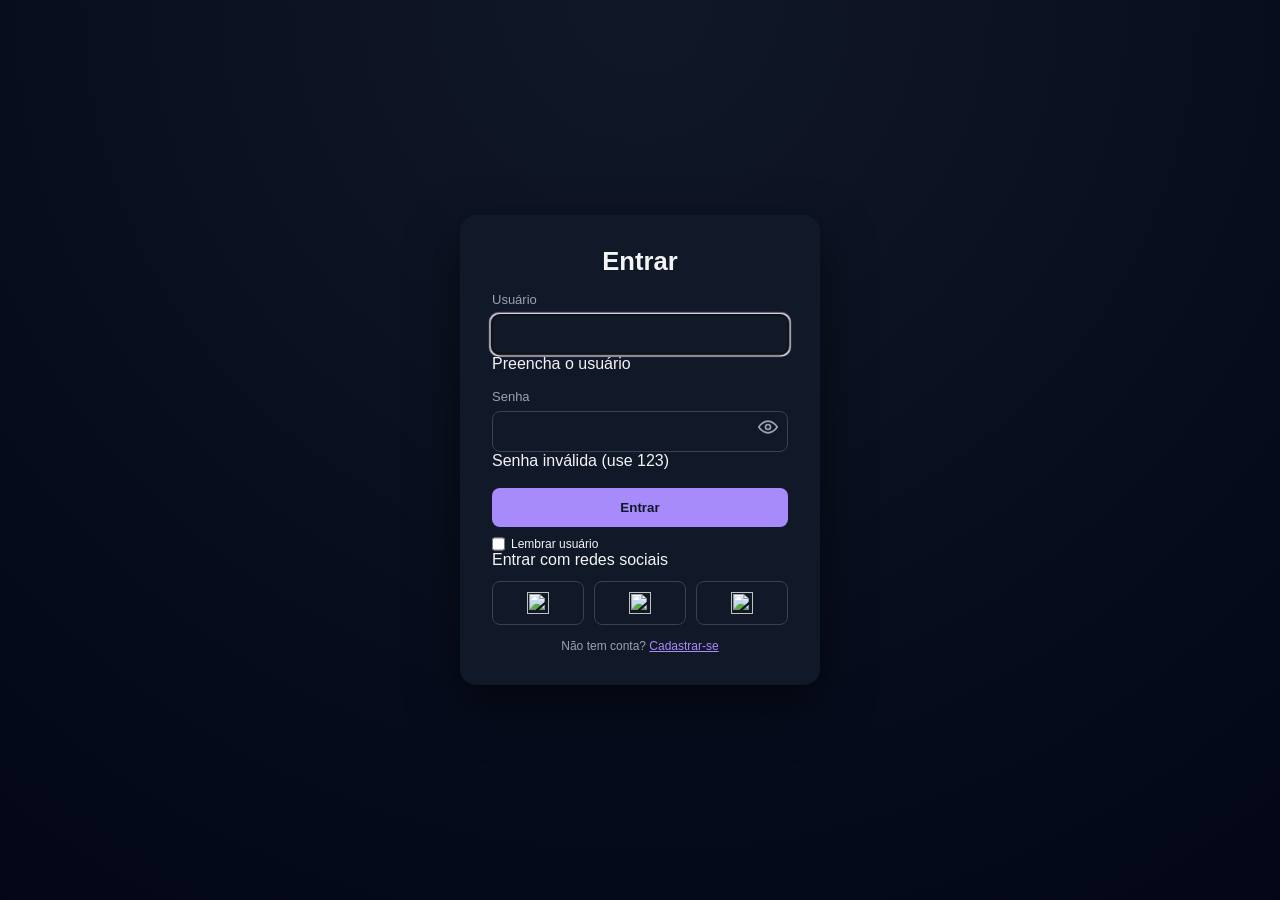
==== Login/INDEX.HTML @ ea07afb3 "feat: implementa sistema de login com validação, loader e UI responsiva Interface de autenticação re" ====
<!DOCTYPE html>
<html lang="pt-br">
<head>
<meta charset="UTF-8">
<meta name="viewport" content="width=device-width, initial-scale=1.0">
<title>Login</title>

<link rel="stylesheet" href="style.css">
<script src="script.js" defer></script>

<meta name="theme-color" content="#020617">
</head>

<body>

<div class="loader" id="loader">
  <div class="spinner"></div>
</div>

<div class="form-container">
  <p class="title">Entrar</p>

  <form onsubmit="login(event)">
    <div class="input-group">
      <label>Usuário</label>
      <input type="text" id="username">
      <div class="error" id="userError">Preencha o usuário</div>
    </div>

    <div class="input-group">
      <label>Senha</label>
      <div style="position:relative;">
        <input type="password" id="password">
        <span onclick="togglePass()" class="eye">
          <svg xmlns="http://www.w3.org/2000/svg" width="20" height="20" fill="none" stroke="#9ca3af" stroke-width="2" viewBox="0 0 24 24">
            <path d="M1 12s4-7 11-7 11 7 11 7-4 7-11 7S1 12 1 12z"/>
            <circle cx="12" cy="12" r="3"/>
          </svg>
        </span>
      </div>
      <div class="error" id="passError">Senha inválida (use 123)</div>
    </div>

    <button class="sign" id="loginBtn">Entrar</button>

    <label class="remember">
      <input type="checkbox" id="remember">
      Lembrar usuário
    </label>
  </form>

  <div class="social-message">
    <div class="line"></div>
    <div class="message">Entrar com redes sociais</div>
    <div class="line"></div>
  </div>

  <div class="social-icons">
    <div class="icon" onclick="socialLogin('Google')">
      <img src="https://upload.wikimedia.org/wikipedia/commons/0/09/IOS_Google_icon.png">
    </div>
    <div class="icon" onclick="socialLogin('Facebook')">
      <img src="https://upload.wikimedia.org/wikipedia/commons/5/51/Facebook_f_logo_%282019%29.svg">
    </div>
    <div class="icon" onclick="socialLogin('GitHub')">
      <img src="https://upload.wikimedia.org/wikipedia/commons/9/91/Octicons-mark-github.svg">
    </div>
  </div>

  <p class="signup">
    Não tem conta? <a href="cadastro.html">Cadastrar-se</a>
  </p>
</div>

</body>
</html>
---- Login/style.css ----
:root {
  --bg: #020617;
  --card: #111827;
  --border: #374151;
  --text: #f3f4f6;
  --muted: #9ca3af;
  --primary: #a78bfa;
  --error: #ef4444;
}

* {
  margin: 0;
  padding: 0;
  box-sizing: border-box;
  font-family: -apple-system, BlinkMacSystemFont, "Segoe UI", Roboto, sans-serif;
}

body {
  height: 100vh;
  background: radial-gradient(circle at top, #111827, #020617);
  display: flex;
  align-items: center;
  justify-content: center;
  padding: 16px;
  transition: opacity 0.3s ease;
}

/* LOADER */
.loader {
  position: fixed;
  inset: 0;
  background: rgba(2,6,23,0.9);
  display: none;
  align-items: center;
  justify-content: center;
  backdrop-filter: blur(6px);
  z-index: 999;
}

.spinner {
  width: 70px;
  height: 70px;
  border: 6px solid var(--border);
  border-top: 6px solid var(--primary);
  border-radius: 50%;
  animation: spin 1s linear infinite;
}

@keyframes spin {
  to { transform: rotate(360deg); }
}

/* CARD */
.form-container {
  width: 100%;
  max-width: 360px;
  background: var(--card);
  padding: 2rem;
  border-radius: 16px;
  color: var(--text);

  /* CENTRALIZAÇÃO REAL */
  position: relative;
  left: 0;
  top: 0;

  /* UX MELHOR */
  backdrop-filter: blur(10px);
  box-shadow: 0 20px 50px rgba(0,0,0,0.5);
  animation: fadeIn 0.4s ease;

  /* MOBILE SCROLL SE PRECISAR */
  max-height: 100vh;
  overflow-y: auto;
}

@keyframes fadeIn {
  from { opacity: 0; transform: translateY(10px);}
  to { opacity: 1; transform: translateY(0);}
}

.title {
  text-align: center;
  font-size: 1.6rem;
  font-weight: 700;
}

.input-group {
  margin-top: 14px;
}

.input-group label {
  font-size: 13px;
  color: var(--muted);
}

.input-group input {
  width: 100%;
  padding: 12px;
  margin-top: 6px;
  border-radius: 8px;
  border: 1px solid var(--border);
  background: transparent;
  color: var(--text);
  transition: 0.2s;
}

.input-group input:focus {
  border-color: var(--primary);
  box-shadow: 0 0 0 2px rgba(167,139,250,0.3);
  transform: scale(1.01);
}

.eye {
  position:absolute;
  right:10px;
  top:50%;
  transform:translateY(-50%);
  cursor:pointer;
}

/* BUTTON */
.sign {
  width: 100%;
  margin-top: 18px;
  padding: 12px;
  border-radius: 8px;
  border: none;
  background: var(--primary);
  color: #111827;
  font-weight: 600;
  cursor: pointer;
  transition: 0.2s;
}

.sign:hover { transform: scale(1.02); }
.sign:active { transform: scale(0.97); }
.sign:disabled { opacity: 0.6; }

/* SOCIAL */
.social-icons {
  margin-top: 12px;
  display: flex;
  gap: 10px;
}

.icon {
  flex: 1;
  padding: 10px;
  border-radius: 8px;
  border: 1px solid var(--border);
  display: flex;
  justify-content: center;
  cursor: pointer;
}

.icon:hover {
  background: rgba(255,255,255,0.05);
}

.icon img {
  width: 22px;
  height: 22px;
  object-fit: contain;
}

/* TEXT */
.signup {
  text-align: center;
  font-size: 12px;
  margin-top: 14px;
  color: var(--muted);
}

.signup a {
  color: var(--primary);
}

.remember {
  font-size:12px;
  display:flex;
  gap:6px;
  margin-top:10px;
}

/* SHAKE */
.shake {
  animation: shake 0.3s;
}

@keyframes shake {
  25% { transform: translateX(-5px); }
  50% { transform: translateX(5px); }
  75% { transform: translateX(-5px); }
}
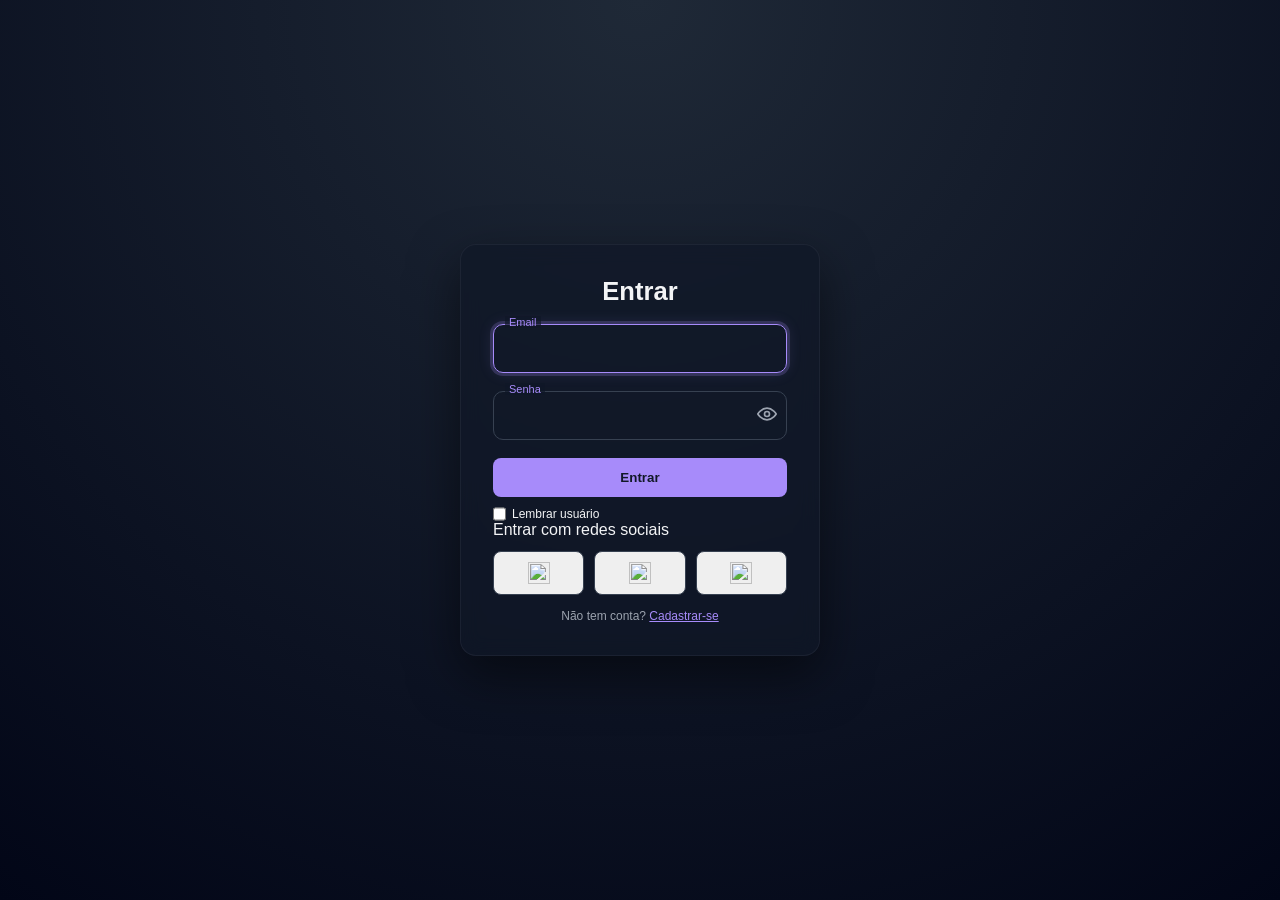
==== commit 17a0ee78: "Update INDEX.HTML" ====
--- a/Login/INDEX.HTML
+++ b/Login/INDEX.HTML
@@ -1,76 +1,76 @@
-<!DOCTYPE html>
-<html lang="pt-br">
-<head>
-<meta charset="UTF-8">
-<meta name="viewport" content="width=device-width, initial-scale=1.0">
-<title>Login</title>
+  <!DOCTYPE html>
+  <html lang="pt-br">
+  <head>
+  <meta charset="UTF-8">
+  <meta name="viewport" content="width=device-width, initial-scale=1.0">
+  <title>Login</title>
 
-<link rel="stylesheet" href="style.css">
-<script src="script.js" defer></script>
+  <link rel="stylesheet" href="style.css">
+  <script src="script.js" defer></script>
 
-<meta name="theme-color" content="#020617">
-</head>
+  <meta name="theme-color" content="#020617">
+  </head>
 
-<body>
+  <body>
 
-<div class="loader" id="loader">
-  <div class="spinner"></div>
+  <div class="loader" id="loader" aria-hidden="true">
+    <div class="spinner"></div>
+  </div>
+
+  <div class="form-container">
+    <p class="title">Entrar</p>
+
+      <form id="loginForm" novalidate>
+      <div class="input-group">
+        <input type="email" id="username" required autocomplete="email" name="username">
+        <label for="username">Email</label>
+      </div>
+
+      <div class="input-group">
+  <div class="password-wrapper">
+    <input type="password" id="password" required autocomplete="current-password" name="password">
+    <label for="password">Senha</label>
+
+    <span onclick="togglePass()" class="eye">
+      <svg xmlns="http://www.w3.org/2000/svg" width="20" height="20" fill="none" stroke="#9ca3af" stroke-width="2" viewBox="0 0 24 24">
+        <path d="M1 12s4-7 11-7 11 7 11 7-4 7-11 7S1 12 1 12z"/>
+        <circle cx="12" cy="12" r="3"/>
+      </svg>
+    </span>
+  </div>
+
 </div>
 
-<div class="form-container">
-  <p class="title">Entrar</p>
+      <button class="sign" id="loginBtn" type="submit">Entrar</button>
 
-  <form onsubmit="login(event)">
-    <div class="input-group">
-      <label>Usuário</label>
-      <input type="text" id="username">
-      <div class="error" id="userError">Preencha o usuário</div>
+      <label class="remember">
+        <input type="checkbox" id="remember">
+        Lembrar usuário
+      </label>
+    </form>
+
+    <div class="social-message">
+      <div class="line"></div>
+      <div class="message">Entrar com redes sociais</div>
+      <div class="line"></div>
     </div>
 
-    <div class="input-group">
-      <label>Senha</label>
-      <div style="position:relative;">
-        <input type="password" id="password">
-        <span onclick="togglePass()" class="eye">
-          <svg xmlns="http://www.w3.org/2000/svg" width="20" height="20" fill="none" stroke="#9ca3af" stroke-width="2" viewBox="0 0 24 24">
-            <path d="M1 12s4-7 11-7 11 7 11 7-4 7-11 7S1 12 1 12z"/>
-            <circle cx="12" cy="12" r="3"/>
-          </svg>
-        </span>
-      </div>
-      <div class="error" id="passError">Senha inválida (use 123)</div>
+    <div class="social-icons">
+      <button class="icon" type="button" onclick="socialLogin('Google')">
+        <img src="https://upload.wikimedia.org/wikipedia/commons/0/09/IOS_Google_icon.png">
+      </button>
+      <button class="icon" type="button" onclick="socialLogin('Facebook')">
+        <img src="https://upload.wikimedia.org/wikipedia/commons/5/51/Facebook_f_logo_%282019%29.svg">
+      </button>
+      <button class="icon" type="button" onclick="socialLogin('GitHub')">
+        <img src="https://upload.wikimedia.org/wikipedia/commons/9/91/Octicons-mark-github.svg">
+      </button>
     </div>
 
-    <button class="sign" id="loginBtn">Entrar</button>
-
-    <label class="remember">
-      <input type="checkbox" id="remember">
-      Lembrar usuário
-    </label>
-  </form>
-
-  <div class="social-message">
-    <div class="line"></div>
-    <div class="message">Entrar com redes sociais</div>
-    <div class="line"></div>
+    <p class="signup">
+      Não tem conta? <a href="cadastro.html">Cadastrar-se</a>
+    </p>
   </div>
 
-  <div class="social-icons">
-    <div class="icon" onclick="socialLogin('Google')">
-      <img src="https://upload.wikimedia.org/wikipedia/commons/0/09/IOS_Google_icon.png">
-    </div>
-    <div class="icon" onclick="socialLogin('Facebook')">
-      <img src="https://upload.wikimedia.org/wikipedia/commons/5/51/Facebook_f_logo_%282019%29.svg">
-    </div>
-    <div class="icon" onclick="socialLogin('GitHub')">
-      <img src="https://upload.wikimedia.org/wikipedia/commons/9/91/Octicons-mark-github.svg">
-    </div>
-  </div>
-
-  <p class="signup">
-    Não tem conta? <a href="cadastro.html">Cadastrar-se</a>
-  </p>
-</div>
-
-</body>
-</html>+  </body>
+  </html>
--- a/Login/style.css
+++ b/Login/style.css
@@ -17,7 +17,7 @@
 
 body {
   height: 100vh;
-  background: radial-gradient(circle at top, #111827, #020617);
+  background: radial-gradient(circle at top, #1f2937, #020617);
   display: flex;
   align-items: center;
   justify-content: center;
@@ -54,22 +54,16 @@
 .form-container {
   width: 100%;
   max-width: 360px;
-  background: var(--card);
+  background: rgba(17, 24, 39, 0.7);
   padding: 2rem;
+  border: 1px solid rgba(255,255,255,0.05);
+  color: var(--text);
   border-radius: 16px;
-  color: var(--text);
-
-  /* CENTRALIZAÇÃO REAL */
-  position: relative;
-  left: 0;
-  top: 0;
-
-  /* UX MELHOR */
+
   backdrop-filter: blur(10px);
   box-shadow: 0 20px 50px rgba(0,0,0,0.5);
   animation: fadeIn 0.4s ease;
 
-  /* MOBILE SCROLL SE PRECISAR */
   max-height: 100vh;
   overflow-y: auto;
 }
@@ -86,37 +80,70 @@
 }
 
 .input-group {
-  margin-top: 14px;
-}
-
-.input-group label {
-  font-size: 13px;
-  color: var(--muted);
+  position: relative;
+  margin-top: 18px;
 }
 
 .input-group input {
   width: 100%;
-  padding: 12px;
-  margin-top: 6px;
-  border-radius: 8px;
+  padding: 16px 12px;
+  border-radius: 10px;
   border: 1px solid var(--border);
   background: transparent;
   color: var(--text);
-  transition: 0.2s;
-}
-
+  outline: none;
+  transition: all 0.25s cubic-bezier(0.4, 0, 0.2, 1);
+}
+
+/* HOVER (micro interação) */
+.input-group input:hover {
+  border-color: #4b5563;
+}
+
+/* FOCO */
 .input-group input:focus {
   border-color: var(--primary);
-  box-shadow: 0 0 0 2px rgba(167,139,250,0.3);
-  transform: scale(1.01);
+  box-shadow: 
+    0 0 0 3px rgba(167,139,250,0.2),
+    0 0 15px rgba(167,139,250,0.15);
+}
+
+/* LABEL */
+.input-group label {
+  position: absolute;
+  left: 12px;
+  top: 16px;
+  color: var(--muted);
+  font-size: 14px;
+  pointer-events: none;
+  transition: all 0.25s cubic-bezier(0.4, 0, 0.2, 1);
+}
+
+/* FLOAT LABEL */
+.input-group input:focus + label,
+.input-group input:not(:placeholder-shown) + label {
+  top: -8px;
+  font-size: 11px;
+  color: var(--primary);
+  background: rgba(17, 24, 39, 0.7);
+  padding: 0 4px;
+}
+
+/* PASSWORD */
+.password-wrapper {
+  position: relative;
+}
+
+.password-wrapper input {
+  padding-right: 40px;
 }
 
 .eye {
-  position:absolute;
-  right:10px;
-  top:50%;
-  transform:translateY(-50%);
-  cursor:pointer;
+  position: absolute;
+  right: 10px;
+  top: 50%;
+  transform: translateY(-50%);
+  cursor: pointer;
 }
 
 /* BUTTON */
@@ -130,12 +157,13 @@
   color: #111827;
   font-weight: 600;
   cursor: pointer;
-  transition: 0.2s;
-}
-
-.sign:hover { transform: scale(1.02); }
-.sign:active { transform: scale(0.97); }
-.sign:disabled { opacity: 0.6; }
+  transition: all 0.2s ease;
+}
+
+.sign:hover {
+  transform: translateY(-2px);
+  box-shadow: 0 10px 20px rgba(0,0,0,0.3);
+}
 
 /* SOCIAL */
 .social-icons {
@@ -152,6 +180,7 @@
   display: flex;
   justify-content: center;
   cursor: pointer;
+  transition: 0.2s;
 }
 
 .icon:hover {
@@ -177,10 +206,15 @@
 }
 
 .remember {
-  font-size:12px;
-  display:flex;
-  gap:6px;
-  margin-top:10px;
+  font-size: 12px;
+  display: flex;
+  gap: 6px;
+  margin-top: 10px;
+}
+
+/* PLACEHOLDER */
+.input-group input::placeholder {
+  color: transparent;
 }
 
 /* SHAKE */
@@ -192,4 +226,4 @@
   25% { transform: translateX(-5px); }
   50% { transform: translateX(5px); }
   75% { transform: translateX(-5px); }
-}+}
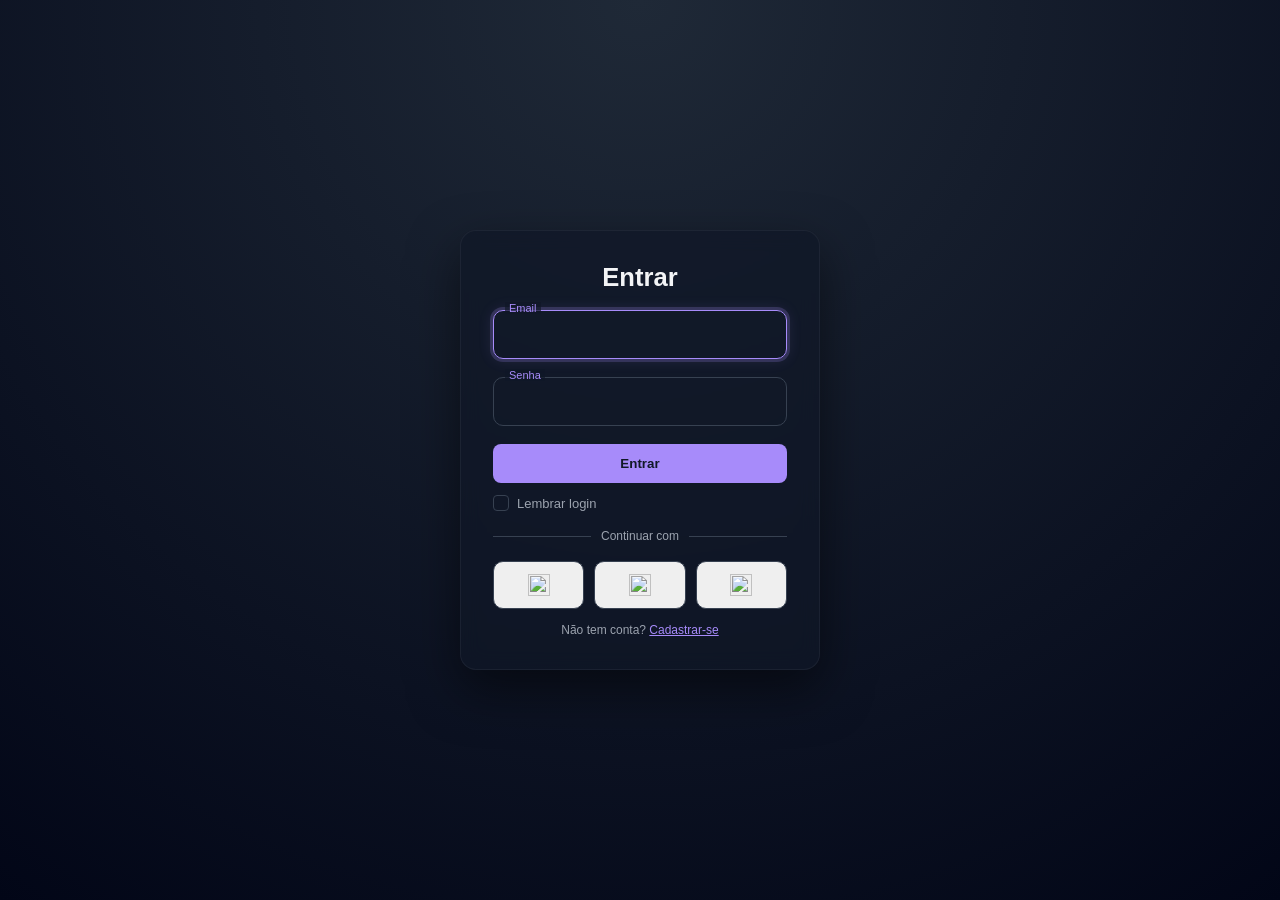
==== commit 428328ec: "Update INDEX.HTML" ====
--- a/Login/INDEX.HTML
+++ b/Login/INDEX.HTML
@@ -1,76 +1,71 @@
-  <!DOCTYPE html>
-  <html lang="pt-br">
-  <head>
-  <meta charset="UTF-8">
-  <meta name="viewport" content="width=device-width, initial-scale=1.0">
-  <title>Login</title>
+<!DOCTYPE html>
+<html lang="pt-br">
+<head>
+<meta charset="UTF-8">
+<meta name="viewport" content="width=device-width, initial-scale=1.0">
+<title>Login</title>
 
-  <link rel="stylesheet" href="style.css">
-  <script src="script.js" defer></script>
+<link rel="stylesheet" href="style.css">
+<script src="script.js" defer></script>
 
-  <meta name="theme-color" content="#020617">
-  </head>
+<meta name="theme-color" content="#020617">
+</head>
 
-  <body>
+<body>
 
-  <div class="loader" id="loader" aria-hidden="true">
-    <div class="spinner"></div>
-  </div>
-
-  <div class="form-container">
-    <p class="title">Entrar</p>
-
-      <form id="loginForm" novalidate>
-      <div class="input-group">
-        <input type="email" id="username" required autocomplete="email" name="username">
-        <label for="username">Email</label>
-      </div>
-
-      <div class="input-group">
-  <div class="password-wrapper">
-    <input type="password" id="password" required autocomplete="current-password" name="password">
-    <label for="password">Senha</label>
-
-    <span onclick="togglePass()" class="eye">
-      <svg xmlns="http://www.w3.org/2000/svg" width="20" height="20" fill="none" stroke="#9ca3af" stroke-width="2" viewBox="0 0 24 24">
-        <path d="M1 12s4-7 11-7 11 7 11 7-4 7-11 7S1 12 1 12z"/>
-        <circle cx="12" cy="12" r="3"/>
-      </svg>
-    </span>
-  </div>
-
+<div class="loader" id="loader">
+  <div class="spinner"></div>
 </div>
 
-      <button class="sign" id="loginBtn" type="submit">Entrar</button>
+<div class="form-container">
+  <p class="title">Entrar</p>
 
-      <label class="remember">
-        <input type="checkbox" id="remember">
-        Lembrar usuário
-      </label>
-    </form>
+  <form id="loginForm">
 
-    <div class="social-message">
-      <div class="line"></div>
-      <div class="message">Entrar com redes sociais</div>
-      <div class="line"></div>
+    <div class="input-group">
+      <input type="email" id="username" required>
+      <label>Email</label>
+    </div>
+
+    <div class="input-group">
+      <input type="password" id="password" required>
+      <label>Senha</label>
+    </div>
+
+    <button class="sign" type="submit">Entrar</button>
+
+    <label class="remember">
+      <input type="checkbox" id="remember">
+      <span class="checkmark"></span>
+      <span>Lembrar login</span>
+    </label>
+
+    <div class="divider">
+      <span>Continuar com</span>
     </div>
 
     <div class="social-icons">
+
       <button class="icon" type="button" onclick="socialLogin('Google')">
         <img src="https://upload.wikimedia.org/wikipedia/commons/0/09/IOS_Google_icon.png">
       </button>
+
       <button class="icon" type="button" onclick="socialLogin('Facebook')">
         <img src="https://upload.wikimedia.org/wikipedia/commons/5/51/Facebook_f_logo_%282019%29.svg">
       </button>
+
       <button class="icon" type="button" onclick="socialLogin('GitHub')">
         <img src="https://upload.wikimedia.org/wikipedia/commons/9/91/Octicons-mark-github.svg">
       </button>
+
     </div>
 
     <p class="signup">
       Não tem conta? <a href="cadastro.html">Cadastrar-se</a>
     </p>
-  </div>
 
-  </body>
-  </html>
+  </form>
+</div>
+
+</body>
+</html>
--- a/Login/style.css
+++ b/Login/style.css
@@ -22,10 +22,8 @@
   align-items: center;
   justify-content: center;
   padding: 16px;
-  transition: opacity 0.3s ease;
-}
-
-/* LOADER */
+}
+
 .loader {
   position: fixed;
   inset: 0;
@@ -50,15 +48,14 @@
   to { transform: rotate(360deg); }
 }
 
-/* CARD */
 .form-container {
   width: 100%;
   max-width: 360px;
   background: rgba(17, 24, 39, 0.7);
   padding: 2rem;
+  border-radius: 16px;
   border: 1px solid rgba(255,255,255,0.05);
   color: var(--text);
-  border-radius: 16px;
 
   backdrop-filter: blur(10px);
   box-shadow: 0 20px 50px rgba(0,0,0,0.5);
@@ -92,15 +89,13 @@
   background: transparent;
   color: var(--text);
   outline: none;
-  transition: all 0.25s cubic-bezier(0.4, 0, 0.2, 1);
-}
-
-/* HOVER (micro interação) */
+  transition: all 0.25s ease;
+}
+
 .input-group input:hover {
   border-color: #4b5563;
 }
 
-/* FOCO */
 .input-group input:focus {
   border-color: var(--primary);
   box-shadow: 
@@ -108,7 +103,6 @@
     0 0 15px rgba(167,139,250,0.15);
 }
 
-/* LABEL */
 .input-group label {
   position: absolute;
   left: 12px;
@@ -116,10 +110,9 @@
   color: var(--muted);
   font-size: 14px;
   pointer-events: none;
-  transition: all 0.25s cubic-bezier(0.4, 0, 0.2, 1);
-}
-
-/* FLOAT LABEL */
+  transition: 0.25s;
+}
+
 .input-group input:focus + label,
 .input-group input:not(:placeholder-shown) + label {
   top: -8px;
@@ -146,7 +139,6 @@
   cursor: pointer;
 }
 
-/* BUTTON */
 .sign {
   width: 100%;
   margin-top: 18px;
@@ -165,17 +157,35 @@
   box-shadow: 0 10px 20px rgba(0,0,0,0.3);
 }
 
-/* SOCIAL */
+.divider {
+  display: flex;
+  align-items: center;
+  margin: 18px 0;
+  color: var(--muted);
+  font-size: 12px;
+}
+
+.divider::before,
+.divider::after {
+  content: "";
+  flex: 1;
+  height: 1px;
+  background: var(--border);
+}
+
+.divider span {
+  padding: 0 10px;
+}
+
 .social-icons {
-  margin-top: 12px;
   display: flex;
   gap: 10px;
 }
 
 .icon {
   flex: 1;
-  padding: 10px;
-  border-radius: 8px;
+  padding: 12px;
+  border-radius: 10px;
   border: 1px solid var(--border);
   display: flex;
   justify-content: center;
@@ -185,15 +195,41 @@
 
 .icon:hover {
   background: rgba(255,255,255,0.05);
+  transform: translateY(-2px);
 }
 
 .icon img {
   width: 22px;
   height: 22px;
-  object-fit: contain;
-}
-
-/* TEXT */
+}
+
+.remember {
+  display: flex;
+  align-items: center;
+  gap: 8px;
+  margin-top: 12px;
+  cursor: pointer;
+  font-size: 13px;
+  color: var(--muted);
+}
+
+.remember input {
+  display: none;
+}
+
+.checkmark {
+  width: 16px;
+  height: 16px;
+  border-radius: 4px;
+  border: 1px solid var(--border);
+  transition: 0.2s;
+}
+
+.remember input:checked + .checkmark {
+  background: var(--primary);
+  border-color: var(--primary);
+}
+
 .signup {
   text-align: center;
   font-size: 12px;
@@ -205,19 +241,6 @@
   color: var(--primary);
 }
 
-.remember {
-  font-size: 12px;
-  display: flex;
-  gap: 6px;
-  margin-top: 10px;
-}
-
-/* PLACEHOLDER */
-.input-group input::placeholder {
-  color: transparent;
-}
-
-/* SHAKE */
 .shake {
   animation: shake 0.3s;
 }
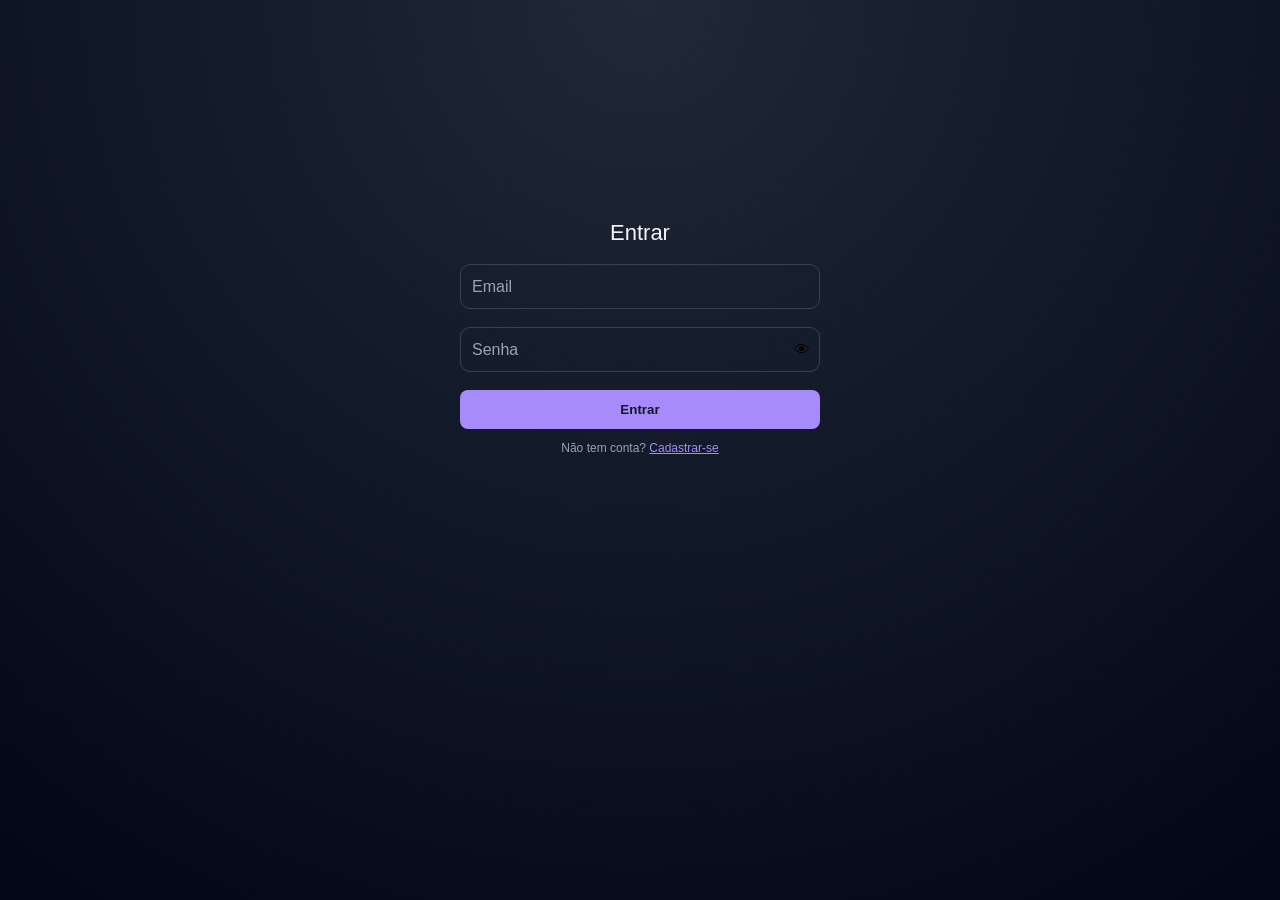
==== commit 649fb6d1: "Update INDEX.HTML" ====
--- a/Login/INDEX.HTML
+++ b/Login/INDEX.HTML
@@ -3,7 +3,7 @@
 <head>
 <meta charset="UTF-8">
 <meta name="viewport" content="width=device-width, initial-scale=1.0">
-<title>Login</title>
+<title>Auth</title>
 
 <link rel="stylesheet" href="style.css">
 <script src="script.js" defer></script>
@@ -18,53 +18,69 @@
 </div>
 
 <div class="form-container">
-  <p class="title">Entrar</p>
 
-  <form id="loginForm">
+  <div class="forms-wrapper">
 
-    <div class="input-group">
-      <input type="email" id="username" required>
-      <label>Email</label>
-    </div>
+    <!-- LOGIN -->
+    <form id="loginForm" class="active">
 
-    <div class="input-group">
-      <input type="password" id="password" required>
-      <label>Senha</label>
-    </div>
+      <p class="title">Entrar</p>
 
-    <button class="sign" type="submit">Entrar</button>
+      <div class="input-group">
+        <input type="email" id="loginEmail" required placeholder=" ">
+        <label>Email</label>
+      </div>
 
-    <label class="remember">
-      <input type="checkbox" id="remember">
-      <span class="checkmark"></span>
-      <span>Lembrar login</span>
-    </label>
+      <div class="input-group password-wrapper">
+        <input type="password" id="loginPassword" required placeholder=" ">
+        <label>Senha</label>
+        <span class="eye" onclick="togglePassword('loginPassword')">👁</span>
+      </div>
 
-    <div class="divider">
-      <span>Continuar com</span>
-    </div>
+      <button class="sign" type="submit">Entrar</button>
 
-    <div class="social-icons">
+      <p class="signup">
+        Não tem conta? <a href="#" onclick="showForm('register')">Cadastrar-se</a>
+      </p>
 
-      <button class="icon" type="button" onclick="socialLogin('Google')">
-        <img src="https://upload.wikimedia.org/wikipedia/commons/0/09/IOS_Google_icon.png">
-      </button>
+    </form>
 
-      <button class="icon" type="button" onclick="socialLogin('Facebook')">
-        <img src="https://upload.wikimedia.org/wikipedia/commons/5/51/Facebook_f_logo_%282019%29.svg">
-      </button>
+    <!-- CADASTRO -->
+    <form id="registerForm">
 
-      <button class="icon" type="button" onclick="socialLogin('GitHub')">
-        <img src="https://upload.wikimedia.org/wikipedia/commons/9/91/Octicons-mark-github.svg">
-      </button>
+      <p class="title">Criar conta</p>
 
-    </div>
+      <div class="input-group">
+        <input type="text" id="name" required placeholder=" ">
+        <label>Nome</label>
+      </div>
 
-    <p class="signup">
-      Não tem conta? <a href="cadastro.html">Cadastrar-se</a>
-    </p>
+      <div class="input-group">
+        <input type="email" id="email" required placeholder=" ">
+        <label>Email</label>
+      </div>
 
-  </form>
+      <div class="input-group password-wrapper">
+        <input type="password" id="password" required placeholder=" ">
+        <label>Senha</label>
+        <span class="eye" onclick="togglePassword('password')">👁</span>
+      </div>
+
+      <div class="input-group password-wrapper">
+        <input type="password" id="confirmPassword" required placeholder=" ">
+        <label>Confirmar senha</label>
+        <span class="eye" onclick="togglePassword('confirmPassword')">👁</span>
+      </div>
+
+      <button class="sign" type="submit">Cadastrar</button>
+
+      <p class="signup">
+        Já tem conta? <a href="#" onclick="showForm('login')">Entrar</a>
+      </p>
+
+    </form>
+
+  </div>
 </div>
 
 </body>
--- a/Login/style.css
+++ b/Login/style.css
@@ -5,7 +5,6 @@
   --text: #f3f4f6;
   --muted: #9ca3af;
   --primary: #a78bfa;
-  --error: #ef4444;
 }
 
 * {
@@ -15,29 +14,33 @@
   font-family: -apple-system, BlinkMacSystemFont, "Segoe UI", Roboto, sans-serif;
 }
 
+html, body {
+  height: 100%;
+  overflow: hidden;
+}
+
 body {
-  height: 100vh;
+  min-height: 100dvh;
+  display: flex;
+  justify-content: center;
+  align-items: center;
+  padding: 16px;
   background: radial-gradient(circle at top, #1f2937, #020617);
-  display: flex;
-  align-items: center;
-  justify-content: center;
-  padding: 16px;
 }
 
 .loader {
   position: fixed;
   inset: 0;
+  display: none;
+  justify-content: center;
+  align-items: center;
   background: rgba(2,6,23,0.9);
-  display: none;
-  align-items: center;
-  justify-content: center;
-  backdrop-filter: blur(6px);
   z-index: 999;
 }
 
 .spinner {
-  width: 70px;
-  height: 70px;
+  width: 60px;
+  height: 60px;
   border: 6px solid var(--border);
   border-top: 6px solid var(--primary);
   border-radius: 50%;
@@ -49,31 +52,39 @@
 }
 
 .form-container {
-  width: 100%;
-  max-width: 360px;
-  background: rgba(17, 24, 39, 0.7);
-  padding: 2rem;
-  border-radius: 16px;
-  border: 1px solid rgba(255,255,255,0.05);
-  color: var(--text);
-
-  backdrop-filter: blur(10px);
-  box-shadow: 0 20px 50px rgba(0,0,0,0.5);
-  animation: fadeIn 0.4s ease;
-
-  max-height: 100vh;
-  overflow-y: auto;
+  width: 360px;
+  max-width: 100%;
+  position: relative;
+  z-index: 1;
 }
 
-@keyframes fadeIn {
-  from { opacity: 0; transform: translateY(10px);}
-  to { opacity: 1; transform: translateY(0);}
+.forms-wrapper {
+  position: relative;
+  width: 100%;
+  min-height: 460px;
+}
+
+form {
+  position: absolute;
+  width: 100%;
+  top: 0;
+  left: 0;
+  opacity: 0;
+  transform: translateX(30px);
+  transition: 0.4s ease;
+  pointer-events: none;
+}
+
+form.active {
+  opacity: 1;
+  transform: translateX(0);
+  pointer-events: all;
 }
 
 .title {
   text-align: center;
-  font-size: 1.6rem;
-  font-weight: 700;
+  font-size: 22px;
+  color: var(--text);
 }
 
 .input-group {
@@ -83,52 +94,31 @@
 
 .input-group input {
   width: 100%;
-  padding: 16px 12px;
+  padding: 14px;
   border-radius: 10px;
   border: 1px solid var(--border);
   background: transparent;
   color: var(--text);
   outline: none;
-  transition: all 0.25s ease;
-}
-
-.input-group input:hover {
-  border-color: #4b5563;
-}
-
-.input-group input:focus {
-  border-color: var(--primary);
-  box-shadow: 
-    0 0 0 3px rgba(167,139,250,0.2),
-    0 0 15px rgba(167,139,250,0.15);
 }
 
 .input-group label {
   position: absolute;
   left: 12px;
-  top: 16px;
+  top: 14px;
   color: var(--muted);
-  font-size: 14px;
-  pointer-events: none;
-  transition: 0.25s;
+  transition: 0.3s;
 }
 
 .input-group input:focus + label,
 .input-group input:not(:placeholder-shown) + label {
-  top: -8px;
-  font-size: 11px;
+  top: -10px;
+  font-size: 12px;
   color: var(--primary);
-  background: rgba(17, 24, 39, 0.7);
-  padding: 0 4px;
 }
 
-/* PASSWORD */
 .password-wrapper {
   position: relative;
-}
-
-.password-wrapper input {
-  padding-right: 40px;
 }
 
 .eye {
@@ -143,97 +133,17 @@
   width: 100%;
   margin-top: 18px;
   padding: 12px;
-  border-radius: 8px;
   border: none;
   background: var(--primary);
   color: #111827;
   font-weight: 600;
-  cursor: pointer;
-  transition: all 0.2s ease;
-}
-
-.sign:hover {
-  transform: translateY(-2px);
-  box-shadow: 0 10px 20px rgba(0,0,0,0.3);
-}
-
-.divider {
-  display: flex;
-  align-items: center;
-  margin: 18px 0;
-  color: var(--muted);
-  font-size: 12px;
-}
-
-.divider::before,
-.divider::after {
-  content: "";
-  flex: 1;
-  height: 1px;
-  background: var(--border);
-}
-
-.divider span {
-  padding: 0 10px;
-}
-
-.social-icons {
-  display: flex;
-  gap: 10px;
-}
-
-.icon {
-  flex: 1;
-  padding: 12px;
-  border-radius: 10px;
-  border: 1px solid var(--border);
-  display: flex;
-  justify-content: center;
-  cursor: pointer;
-  transition: 0.2s;
-}
-
-.icon:hover {
-  background: rgba(255,255,255,0.05);
-  transform: translateY(-2px);
-}
-
-.icon img {
-  width: 22px;
-  height: 22px;
-}
-
-.remember {
-  display: flex;
-  align-items: center;
-  gap: 8px;
-  margin-top: 12px;
-  cursor: pointer;
-  font-size: 13px;
-  color: var(--muted);
-}
-
-.remember input {
-  display: none;
-}
-
-.checkmark {
-  width: 16px;
-  height: 16px;
-  border-radius: 4px;
-  border: 1px solid var(--border);
-  transition: 0.2s;
-}
-
-.remember input:checked + .checkmark {
-  background: var(--primary);
-  border-color: var(--primary);
+  border-radius: 8px;
 }
 
 .signup {
   text-align: center;
+  margin-top: 12px;
   font-size: 12px;
-  margin-top: 14px;
   color: var(--muted);
 }
 
@@ -241,12 +151,18 @@
   color: var(--primary);
 }
 
-.shake {
-  animation: shake 0.3s;
+/* MOBILE FIX COMPLETO */
+@media (max-width: 480px) {
+  body {
+    padding: 12px;
+  }
+
+  .form-container {
+    width: 100%;
+    max-width: 360px;
+  }
+
+  input, button {
+    font-size: 16px;
+  }
 }
-
-@keyframes shake {
-  25% { transform: translateX(-5px); }
-  50% { transform: translateX(5px); }
-  75% { transform: translateX(-5px); }
-}
